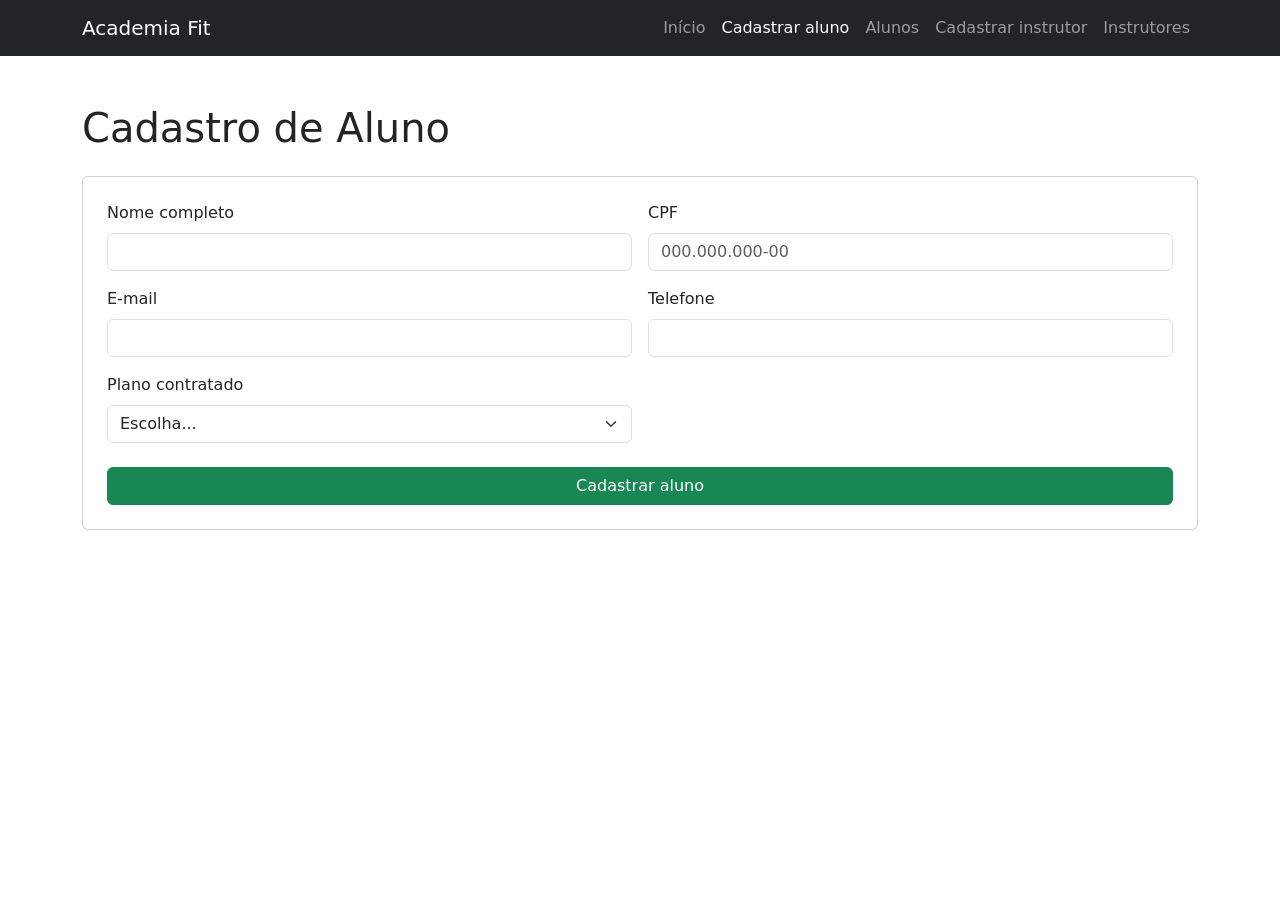
==== cadastro-alunos.html @ c801796f "Cadastro de Alunos" ====
<!doctype html>
<html lang="pt-BR">
<head>
  <meta charset="utf-8"><meta name="viewport" content="width=device-width, initial-scale=1">
  <title>Cadastro de Alunos</title>
  <link href="https://cdn.jsdelivr.net/npm/bootstrap@5.3.3/dist/css/bootstrap.min.css" rel="stylesheet">
  <link rel="stylesheet" href="css/style.css">
</head>
<body>
  <nav class="navbar navbar-expand-lg navbar-dark bg-dark"><div class="container"><a class="navbar-brand" href="index.html">Academia Fit</a><button class="navbar-toggler" data-bs-toggle="collapse" data-bs-target="#menu"><span class="navbar-toggler-icon"></span></button><div class="collapse navbar-collapse" id="menu"><div class="navbar-nav ms-auto"><a class="nav-link" href="index.html">Início</a><a class="nav-link active" href="cadastro-alunos.html">Cadastrar aluno</a><a class="nav-link" href="alunos.html">Alunos</a><a class="nav-link" href="cadastro-instrutores.html">Cadastrar instrutor</a><a class="nav-link" href="instrutores.html">Instrutores</a></div></div></div></nav>
  <main class="container py-5">
    <h1 class="page-title mb-4">Cadastro de Aluno</h1>
    <form class="card p-4 form-cadastro">
      <div class="row g-3">
        <div class="col-md-6"><label class="form-label">Nome completo</label><input class="form-control" required></div>
        <div class="col-md-6"><label class="form-label">CPF</label><input class="form-control" placeholder="000.000.000-00" required></div>
        <div class="col-md-6"><label class="form-label">E-mail</label><input type="email" class="form-control" required></div>
        <div class="col-md-6"><label class="form-label">Telefone</label><input class="form-control" required></div>
        <div class="col-md-6"><label class="form-label">Plano contratado</label><select class="form-select" required><option value="">Escolha...</option><option>Básico</option><option>Completo</option><option>Premium</option></select></div>
      </div>
      <button class="btn btn-success mt-4" type="submit">Cadastrar aluno</button>
    </form>
  </main>
  <script src="https://cdn.jsdelivr.net/npm/bootstrap@5.3.3/dist/js/bootstrap.bundle.min.js"></script><script src="js/script.js"></script>
</body>
</html>
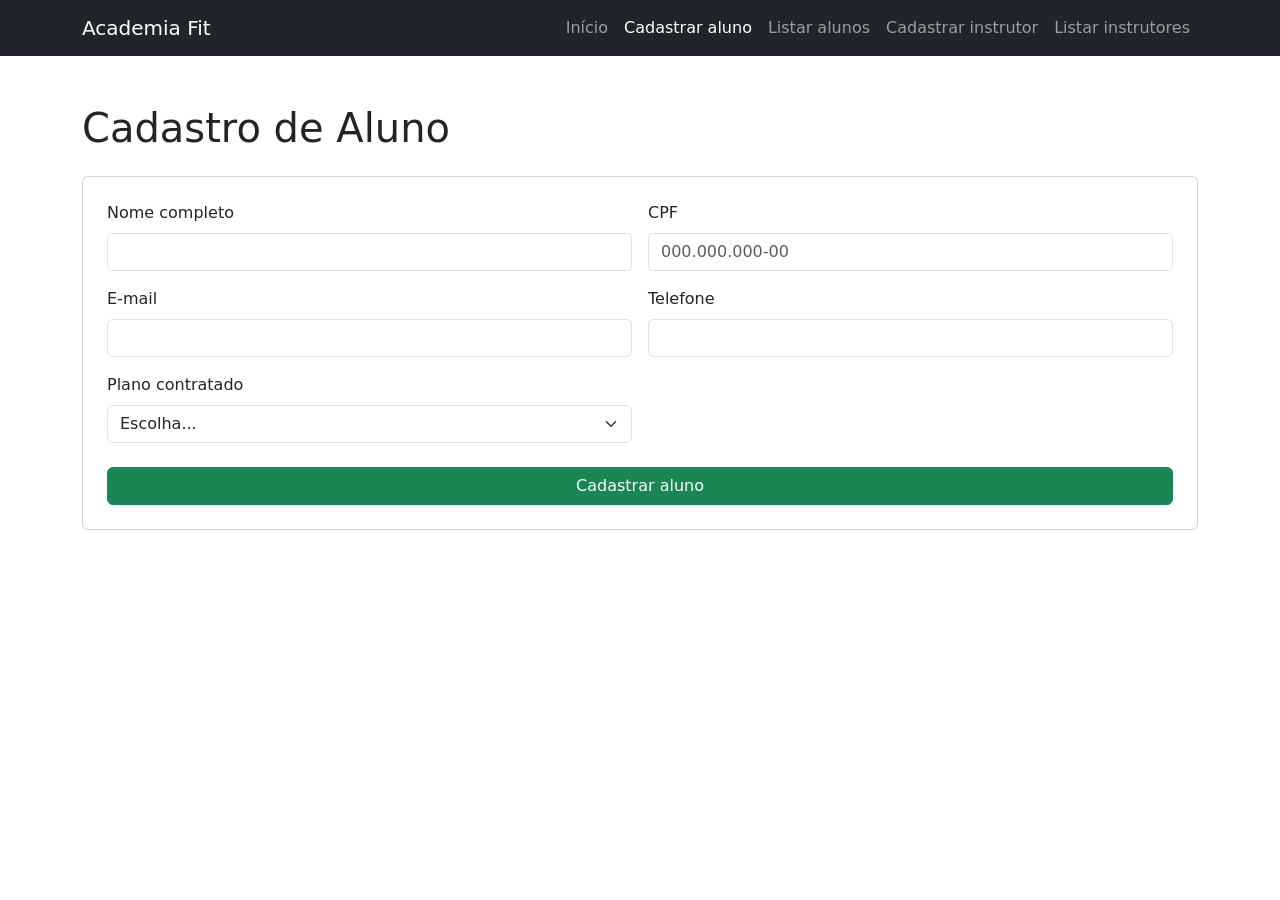
==== commit 5d59f58c: "alteração" ====
--- a/cadastro-alunos.html
+++ b/cadastro-alunos.html
@@ -7,7 +7,7 @@
   <link rel="stylesheet" href="css/style.css">
 </head>
 <body>
-  <nav class="navbar navbar-expand-lg navbar-dark bg-dark"><div class="container"><a class="navbar-brand" href="index.html">Academia Fit</a><button class="navbar-toggler" data-bs-toggle="collapse" data-bs-target="#menu"><span class="navbar-toggler-icon"></span></button><div class="collapse navbar-collapse" id="menu"><div class="navbar-nav ms-auto"><a class="nav-link" href="index.html">Início</a><a class="nav-link active" href="cadastro-alunos.html">Cadastrar aluno</a><a class="nav-link" href="alunos.html">Alunos</a><a class="nav-link" href="cadastro-instrutores.html">Cadastrar instrutor</a><a class="nav-link" href="instrutores.html">Instrutores</a></div></div></div></nav>
+  <nav class="navbar navbar-expand-lg navbar-dark bg-dark"><div class="container"><a class="navbar-brand" href="index.html">Academia Fit</a><button class="navbar-toggler" data-bs-toggle="collapse" data-bs-target="#menu"><span class="navbar-toggler-icon"></span></button><div class="collapse navbar-collapse" id="menu"><div class="navbar-nav ms-auto"><a class="nav-link" href="index.html">Início</a><a class="nav-link active" href="cadastro-alunos.html">Cadastrar aluno</a><a class="nav-link" href="listar-alunos.html">Listar alunos</a><a class="nav-link" href="cadastro-instrutores.html">Cadastrar instrutor</a><a class="nav-link" href="listar-instrutores.html">Listar instrutores</a></div></div></div></nav>
   <main class="container py-5">
     <h1 class="page-title mb-4">Cadastro de Aluno</h1>
     <form class="card p-4 form-cadastro">
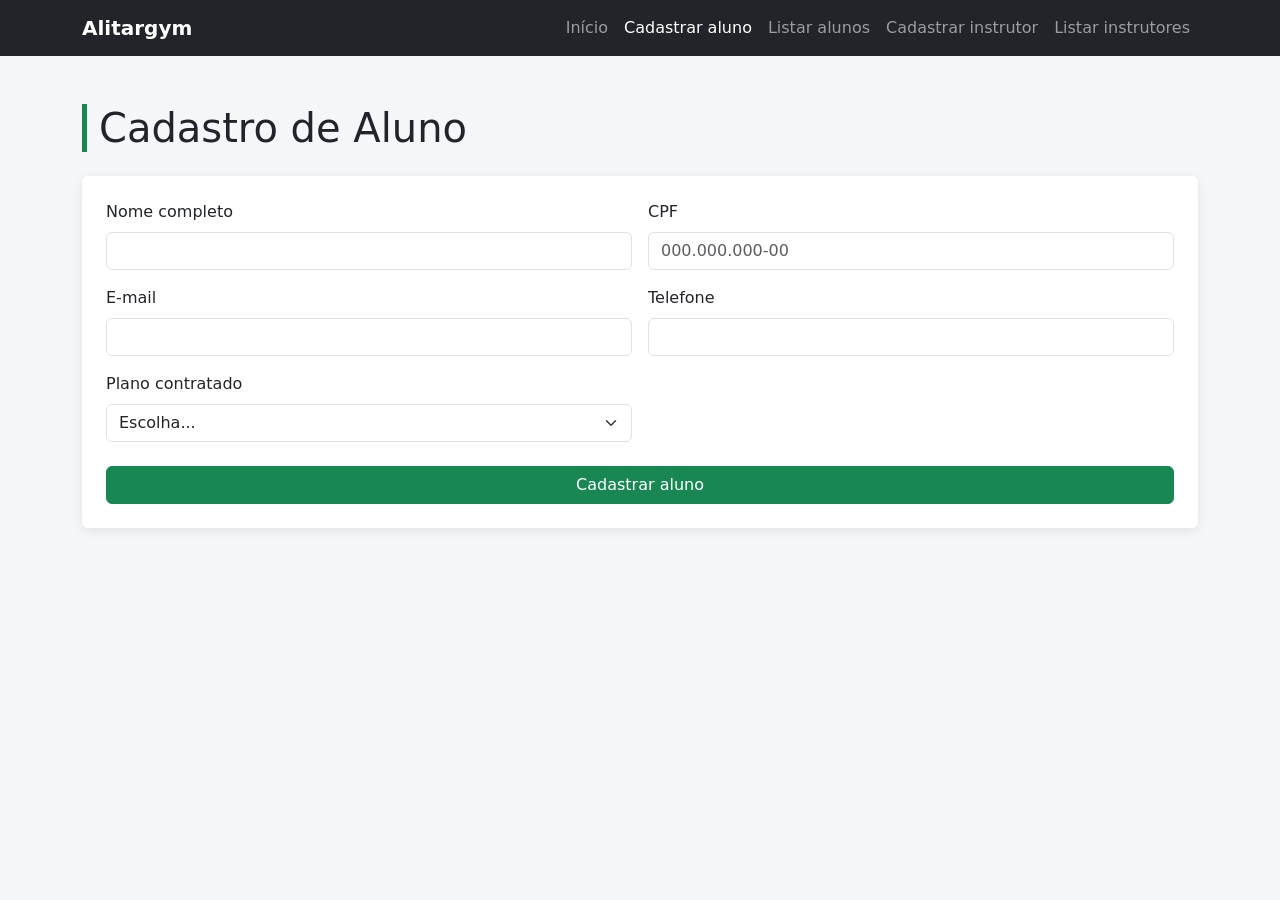
==== commit 64a8fcf4: "padronização" ====
--- a/cadastro-alunos.html
+++ b/cadastro-alunos.html
@@ -3,24 +3,24 @@
 <head>
   <meta charset="utf-8"><meta name="viewport" content="width=device-width, initial-scale=1">
   <title>Cadastro de Alunos</title>
-  <link href="https://cdn.jsdelivr.net/npm/bootstrap@5.3.3/dist/css/bootstrap.min.css" rel="stylesheet">
+  <link href="assets/bootstrap.min.css" rel="stylesheet">
   <link rel="stylesheet" href="css/style.css">
 </head>
 <body>
-  <nav class="navbar navbar-expand-lg navbar-dark bg-dark"><div class="container"><a class="navbar-brand" href="index.html">Academia Fit</a><button class="navbar-toggler" data-bs-toggle="collapse" data-bs-target="#menu"><span class="navbar-toggler-icon"></span></button><div class="collapse navbar-collapse" id="menu"><div class="navbar-nav ms-auto"><a class="nav-link" href="index.html">Início</a><a class="nav-link active" href="cadastro-alunos.html">Cadastrar aluno</a><a class="nav-link" href="listar-alunos.html">Listar alunos</a><a class="nav-link" href="cadastro-instrutores.html">Cadastrar instrutor</a><a class="nav-link" href="listar-instrutores.html">Listar instrutores</a></div></div></div></nav>
+  <nav class="navbar navbar-expand-lg navbar-dark bg-dark"><div class="container"><a class="navbar-brand" href="index.html">Alitargym</a><button class="navbar-toggler" data-bs-toggle="collapse" data-bs-target="#menu"><span class="navbar-toggler-icon"></span></button><div class="collapse navbar-collapse" id="menu"><div class="navbar-nav ms-auto"><a class="nav-link" href="index.html">Início</a><a class="nav-link active" href="cadastro-alunos.html">Cadastrar aluno</a><a class="nav-link" href="listar-alunos.html">Listar alunos</a><a class="nav-link" href="cadastro-instrutores.html">Cadastrar instrutor</a><a class="nav-link" href="listar-instrutores.html">Listar instrutores</a></div></div></div></nav>
   <main class="container py-5">
     <h1 class="page-title mb-4">Cadastro de Aluno</h1>
     <form class="card p-4 form-cadastro">
       <div class="row g-3">
-        <div class="col-md-6"><label class="form-label">Nome completo</label><input class="form-control" required></div>
-        <div class="col-md-6"><label class="form-label">CPF</label><input class="form-control" placeholder="000.000.000-00" required></div>
-        <div class="col-md-6"><label class="form-label">E-mail</label><input type="email" class="form-control" required></div>
+        <div class="col-md-6"><label class="form-label">Nome completo</label><input name="telefone" class="form-control" required></div>
+        <div class="col-md-6"><label class="form-label">CPF</label><input name="cpf" class="form-control" placeholder="000.000.000-00" required></div>
+        <div class="col-md-6"><label class="form-label">E-mail</label><input name="email" type="email" class="form-control" required></div>
         <div class="col-md-6"><label class="form-label">Telefone</label><input class="form-control" required></div>
-        <div class="col-md-6"><label class="form-label">Plano contratado</label><select class="form-select" required><option value="">Escolha...</option><option>Básico</option><option>Completo</option><option>Premium</option></select></div>
+        <div class="col-md-6"><label class="form-label">Plano contratado</label><select name="plano" class="form-select" required><option value="">Escolha...</option><option>Básico</option><option>Completo</option><option>Premium</option></select></div>
       </div>
       <button class="btn btn-success mt-4" type="submit">Cadastrar aluno</button>
     </form>
   </main>
-  <script src="https://cdn.jsdelivr.net/npm/bootstrap@5.3.3/dist/js/bootstrap.bundle.min.js"></script><script src="js/script.js"></script>
+  <script src="assets/bootstrap.bundle.min.js"></script><script src="js/script.js"></script>
 </body>
 </html>
--- a/css/style.css
+++ b/css/style.css
@@ -0,0 +1,28 @@
+body {
+  background-color: #f4f6f9;
+}
+
+.navbar-brand {
+  font-weight: bold;
+}
+
+.hero {
+  background: linear-gradient(135deg, #198754, #0d6efd);
+  color: white;
+  border-radius: 16px;
+  padding: 50px 30px;
+}
+
+.card {
+  border: none;
+  box-shadow: 0 3px 12px rgba(0, 0, 0, 0.08);
+}
+
+.page-title {
+  border-left: 5px solid #198754;
+  padding-left: 12px;
+}
+
+footer {
+  color: #6c757d;
+}
